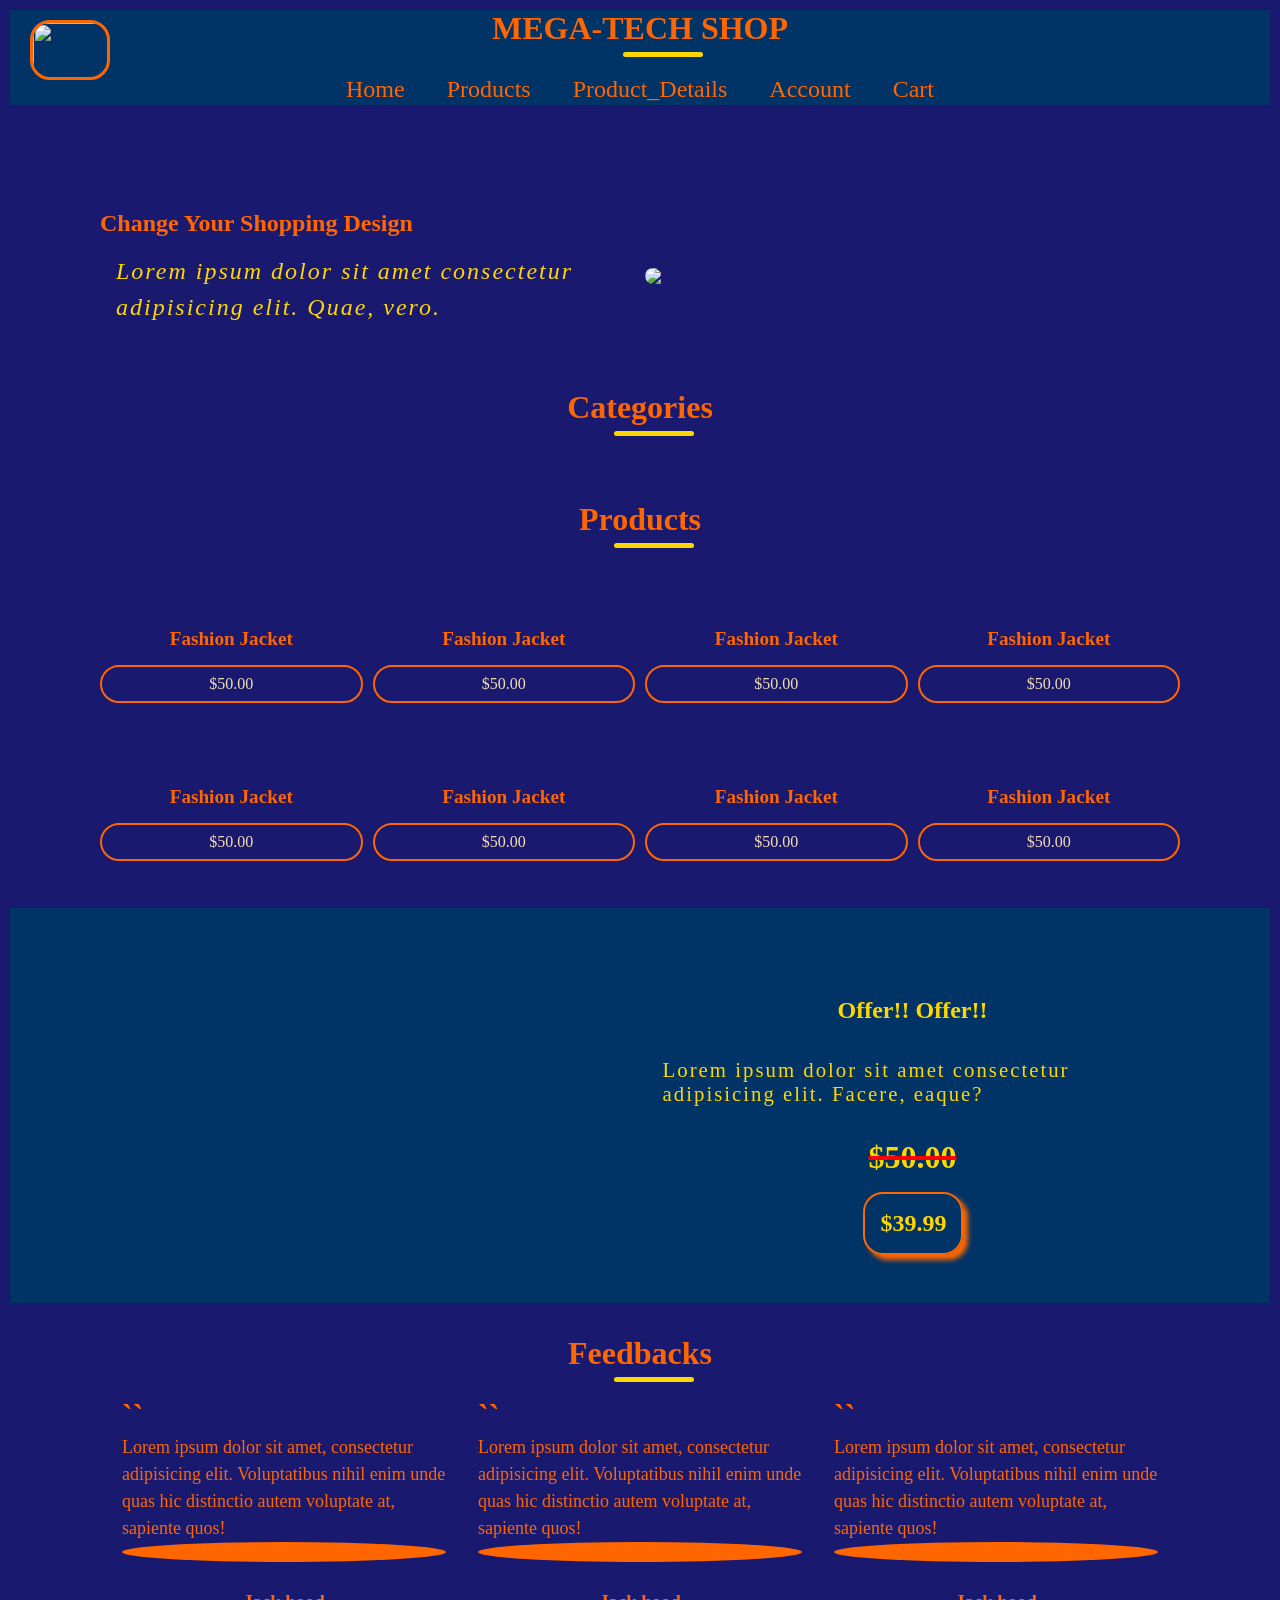
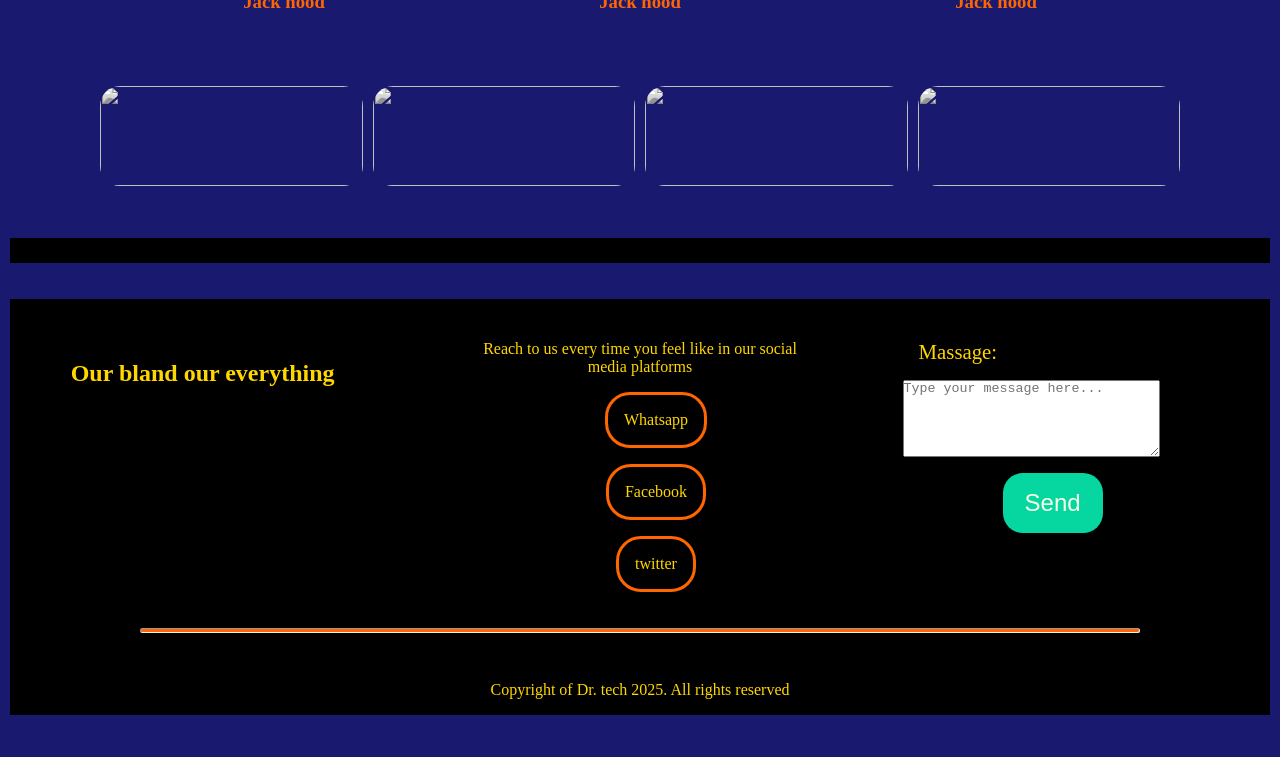
==== index.html @ 9d4eed02 "Add files via upload" ====
<!DOCTYPE html>
<html lang="en">
<head>
    <meta charset="UTF-8">
    <meta name="viewport" content="width=device-width, initial-scale=1.0">
    <title>Ecommerce website</title>
    <link rel="stylesheet" href="style.css">
</head>
<body>
    <div class="container">
        <div class="header">
            <div class="title">
                <h1>MEGA-TECH SHOP</h1>
            </div>
                <div class="navbar">
                    <div class="small_container">
                        <div class="row">
                            <div class="col_2">
                                <logo><img src="images/DR. TECH LOGO.png"></logo>
                            </div>
                            <div class="col_2">
                                <div class="icon"><img src="images/icon.png" onclick="menutoogle()"></div>
                                <nav id="menu">
                                    <ul>
                                        <li><a href="index.html">Home</a></li>
                                        <li><a href="products.html">Products</a></li>
                                        <li><a href="productDetails.html">Product_Details</a></li>
                                        <li><a href="account.html">Account</a></li>
                                        <li><a href="cart.html">Cart</a></li>
                                    </ul>
                                </nav>
                            </div>
                        </div>
                    </div>                
                </div>
            </div>


            <div class="hero" id="hero">
               <div class="small_container">
                <div class="row">
                    <div class="col_2">
                        <h3><b>Change Your Shopping Design</b></h3>
                        <p><i>Lorem ipsum dolor sit amet consectetur adipisicing elit. Quae, vero.</i></p>
                    </div>
                    <div class="col_2">
                        <img src="images/shirt.jpg">
                    </div>
                </div>
               </div>
            </div>

            <div class="categorise">
                <div class="small_container">
                    <div class="title"><h1>Categories</h1></div>
                    <div class="row">
                        <div class="col_3">
                            <img src="images/hood.jpg" alt="">
                        </div>
                        <div class="col_3">
                            <img src="images/jacket.jpg" alt="">
                        </div>
                        <div class="col_3">
                            <img src="images/hood.jpg" alt="">
                        </div>
                    </div>
                </div>
            </div>


            <div class="products">
                <div class="small_container">
                    <div class="title"><h1>Products</h1></div>
                    <div class="row">
                        <div class="col_4">
                            <img src="images/jacket.jpg" alt="">
                            <h3>Fashion Jacket</h3>
                            <p>$50.00</p>
                        </div>
                        <div class="col_4">
                            <img src="images/hood.jpg" alt="">
                            <h3>Fashion Jacket</h3>
                            <p>$50.00</p>
                        </div>
                        <div class="col_4">
                            <img src="images/shirt.jpg" alt="">
                            <h3>Fashion Jacket</h3>
                            <p>$50.00</p>
                        </div>
                        <div class="col_4">
                            <img src="images/hood.jpg" alt="">
                            <h3>Fashion Jacket</h3>
                            <p>$50.00</p>
                        </div>
                        <div class="col_4">
                            <img src="images/jacket.jpg" alt="">
                            <h3>Fashion Jacket</h3>
                            <p>$50.00</p>
                        </div>
                        <div class="col_4">
                            <img src="images/hood.jpg" alt="">
                            <h3>Fashion Jacket</h3>
                            <p>$50.00</p>
                        </div>
                        <div class="col_4">
                            <img src="images/jacket.jpg" alt="">
                            <h3>Fashion Jacket</h3>
                            <p>$50.00</p>
                        </div>
                        <div class="col_4">
                            <img src="images/shirt.jpg" alt="">
                            <h3>Fashion Jacket</h3>
                            <p>$50.00</p>
                        </div>
                    </div>
                </div>
            </div>


            <div class="offer">
                <div class="small_container">
                    <div class="row">
                        <div class="col_2">
                            <img src="images/shoes.png" alt="">
                        </div>
                        <div class="col_2">
                            <h2>Offer!! Offer!!</h2>
                            <p>Lorem ipsum dolor sit amet consectetur adipisicing elit. Facere, eaque?</p>
                            <h2>$50.00</h2>
                            <h2>$39.99</h2>
                        </div>
                    </div>
                </div>
            </div>


            <div class="testimonials">
                <div class="small_container">
                    <div class="title"><h1>Feedbacks</h1></div>
                    <div class="row">
                        <div class="col_3">
                            <h1>``</h1>
                            <p>Lorem ipsum dolor sit amet, consectetur adipisicing elit. Voluptatibus nihil enim unde quas hic distinctio autem voluptate at, sapiente quos!</p>
                            <img src="images/hood.jpg" alt="">
                            <h3>Jack hood</h3>
                        </div>
                        <div class="col_3">
                            <h1>``</h1>
                            <p>Lorem ipsum dolor sit amet, consectetur adipisicing elit. Voluptatibus nihil enim unde quas hic distinctio autem voluptate at, sapiente quos!</p>
                            <img src="images/hood.jpg" alt="">
                            <h3>Jack hood</h3>
                        </div>
                        <div class="col_3">
                            <h1>``</h1>
                            <p>Lorem ipsum dolor sit amet, consectetur adipisicing elit. Voluptatibus nihil enim unde quas hic distinctio autem voluptate at, sapiente quos!</p>
                            <img src="images/hood.jpg" alt="">
                            <h3>Jack hood</h3>
                        </div>
                    </div>
                </div>
            </div>


            <div class="blands">
                <div class="small_container">
                    <div class="row">
                        <div class="col_4">
                            <img src="images/Fluffy duffy.png" width="100" height="100">
                        </div>
                        <div class="col_4">
                            <img src="images/shoes.png" width="100" height="100">
                        </div>
                        <div class="col_4">
                            <img src="images/Fluffy duffy.png" width="100" height="100">
                        </div>
                        <div class="col_4">
                            <img src="images/shoes.png" width="100" height="100">
                        </div>
                    </div>
                </div>
            </div>

            <div class="footer">
                <div class="row">
                    <div class="col_4">

                    </div>
                </div>
            </div>
    </div> 


    <div class="footer">
        <div class="row">
            <div class="col_3">
                <img src="images/DR. TECH LOGO.png" alt="">
                <h2>Our bland our everything</h2>
            </div>
            <div class="col_3">
                <p>Reach to us every time you feel like in our social media platforms</p>
                <ul>
                    <li>Whatsapp</li>
                    <li>Facebook</li>
                    <li>twitter</li>
                </ul>
            </div>
            <div class="col_3">
                <form action="" class="message">
                    <label>Massage:</label>
                    <textarea name="message" id="" placeholder="Type your message here..." rows="5" cols="30"></textarea>
                    <button>Send</button>
                </form>
            </div>
        </div>

        <hr>
        <p>Copyright of Dr. tech 2025. All rights reserved</p>
    </div> 



    <script src="script.js"></script>
</body>
</html>
---- style.css ----
*{
    padding: 0;
    margin: 0;
    box-sizing: border-box;
}

:root{
    --LINEAR_GRADIENT: linear-gradient(#3b2f2f, #7e5c4a, #f2d786);
    --LINEAR_GRADIENT_2: linear-gradient(#1e1e2f, #4c2a59, #9e4b8a);
    --BG: #003366;
    --COLOR: #ff6600;
    --BG2: #000;
    --COLOR2: #FFD700;

    /* padding and margin */
    --SIZE: 1rem;
}

html{
    height: 100%;
    scroll-behavior: smooth;
}
body{
    min-height: 100vh;
    background-image: var(--LINEAR_GRADIENT_2) center no-repeat;
    background-color: midnightblue;
    background-size: cover;
    padding: 10px;
}

/* ----RESET---- */

.row{
    display: flex;
    gap: 10px;
    justify-content: space-evenly;
}

.col_2{
    flex-basis: 50%;
}
.col_3{
    flex-basis: 30%;
}
.col_4{
    flex-basis: 25%;
}

.col_2, .col_3, .col_4{
    margin-top: 25px;
}

.small_container{
    max-width: 1080px;
    margin: var(--SIZE) auto;
}

a:hover{
    background: var(--BG2);
    color: var(--COLOR2);
}

img{
    display: inline-block;
    border-radius: 20px;
    width: 100%;
}

/* ----HEADER---- */
.header{
    background: var(--BG);
    position: sticky;
    top: 0;
    width: 100%;
    z-index: 1;
}

.title{
    text-align: center;
    color: var(--COLOR);
    position: relative;
}

.title::after{
    content: "";
    background: var(--COLOR2);
    position: absolute;
    right: 45%;
    width: 80px;
    height: 5px;
    border: none;
    border-radius: 10px;
    margin: 5px auto;
}

.navbar .row{
    display: flex;
    flex-flow: row wrap;
}

logo{
    border: none !important;
}

logo ,logo img{
    width: 80px;
    height: 60px;
    border: 3px solid var(--COLOR);
    position: absolute;
    top: 5px;
    left: 10px;
}
nav{
    margin: var(--SIZE);
    display: grid;
    place-content: center;
}
nav ul{
    display: flex;
    justify-content: space-around;
    gap: 10px;
    margin: var(--SIZE) auto;
}
nav ul li{
    list-style: none;
    padding: var(--SIZE) 0;
}
nav ul li a{
    color: var(--COLOR);
    text-decoration: none;
    font-size: 1.5rem;
    padding: var(--SIZE);
    border-radius: 20px;
}
.icon{
    max-width: 50px;
    height: 20px;
    position: absolute;
    top: 4rem;
    right: 1rem;
    border-radius: 20px;
    box-shadow: 5px 5px 5px white;
    display: none;
    background: red;
}
.icon img{
    width: 100%;
    height: 100%;
}

.navbar .col_2{
    margin: 0;
}




/* =============HERO=============== */
.hero{
    padding: var(--SIZE);
    margin: 3rem 0 0;
}

.hero .col_2{
    display: flex;
    flex-direction: column;
    justify-content: center;
}
.hero h3{
    font-size: 1.5rem;
    color: var(--COLOR);
    font-weight: 900;
}
.hero p{
    color: var(--COLOR2);
    font-size: 1.5rem;
    margin: var(--SIZE);
    line-height: 1.5;
    letter-spacing: 2px;
    font-weight: 500;
}

.categories{
    margin: 2rem;
}

.products{
    margin: 2rem;
}

.products .row{
    margin-top: 2rem;
    flex-wrap: wrap;
    text-align: center;
}

.products .col_4{
    flex: 1 2 250px;
}

.products h3{
    color: var(--COLOR);
    margin: 15px 0;
    font-size: 1.2rem;
}
.products p{
    border: 2px solid var(--COLOR);
    border-radius: 30px;
    padding: .5rem;
    color: wheat;
    margin-bottom: 15px;
}


.offer{
    background-color: var(--BG);
    color: var(--COLOR2);
    padding: 2rem;
    animation: mover 2s linear infinite alternate;
}

.offer .col_2{
    display: flex;
    flex-flow: column;
    justify-content: center;
}

.offer h2{
    margin: var(--SIZE);
    text-align: center;
}

.offer h2:nth-child(3){
    text-decoration-line: line-through;
    text-decoration-thickness: 4px;
    text-decoration-color: red;
    font-size: 2rem;
}

.offer h2:last-child{
    width: 100px;
    margin: 0 auto;
    border-radius: 20px;
    padding: var(--SIZE);
    box-shadow: 5px 5px 5px var(--COLOR);
    border: 2px solid var(--COLOR);
}

.offer p{
    margin: 1.1rem;
    font-size: 1.3rem;
    font-family: fantasy;
    letter-spacing: 2px;
}

.testimonials{
    margin: 2rem;
    color: var(--COLOR);
}
.testimonials h1{
    font-size: 2rem;
    font-weight: 800;
}

.testimonials p{
    line-height: 1.5;
    font-size: large;
}
.testimonials img{
    border-radius: 50%;
    border: 10px solid var(--COLOR);
}
.testimonials h3{
    text-align: center;
    margin-top: 25px;
}

.blands{
    margin: 3rem;
}

.blands img{
    filter: grayscale(100%);
    object-fit: cover;
}
.blands img:hover{
    filter: grayscale(0%);
}

.footer{
    background: #000;
    color: var(--COLOR2);
}

.footer .row{
    margin: clamp(2rem, 4vh, 3rem);
}
.footer img{
    width: 150px;
    margin: var(--SIZE);
}
.footer h3{
    margin: 2rem;
}

.footer hr{
    max-width: 1000px;
    width: 100%;
    height: 5px;
    margin: var(--SIZE) auto;
    background: var(--COLOR);
    border-radius: 20px;
}
.footer .col_3 p{
    margin: 0;
}

.footer p{
    text-align: center;
    margin: 2rem;
    padding: var(--SIZE);
}
.footer .col_3 ul{
    margin-left: 2rem;
    list-style: none;
    display: flex;
    flex-flow: column;
    gap: var(--SIZE);
}

.footer .col_3 ul li{
    border: 3px solid var(--COLOR);
    border-radius: 25px;
    text-align: center;
    padding: var(--SIZE);
    max-width: 25vw;
    margin: 0 auto;

}
.footer .col_3 ul li:hover{
    transform: translateY(-5px);
    box-shadow: 5px 5px 5px lime;
}

.message{
    margin: 0 auto;
    width: 80%;
    display: grid;
    place-content: center;
}

.message label{
    font-size: 1.3rem;
    padding: var(--SIZE);
}

.message button{
    border: none;
    padding: var(--SIZE);
    border-radius: 20px;
    margin-top: var(--SIZE);
    width: 100px;
    margin-left: 100px;
    background: #06d6a0;
    color: #f8ffe5;
    font-size: 1.5rem;
}
.message button:hover{
    box-shadow: 10px 10px 8px var(--COLOR) inset;
    transform: translateY(5px);
}
@media only screen and (max-width: 600px){

    logo{
        display: none;
    }

    .col_2, .col_3, .col_4{
        flex-flow: column wrap;
        flex: 1 2 100%;
        margin: 0 auto;
    }

    .row{
        flex-flow: column;
    }


  /*   ===============header================== */
  

    logo ,logo img{
        max-width: 150px;
        border: 2px solid var(--COLOR);
        margin: var(--SIZE) 0 0;
        padding: 0;
    }

    .icon{
        display: block;
    }

    .header .row{
        flex-flow: row;
        flex-wrap: nowrap;
        gap: 2px;
        margin: 0;
        padding: 0;
    }

    .header .row .col_2{
        flex-basis: 50%;
        margin: 0;
        padding: 0;        
    }
    .header .title{
        margin-top: 10px;
        padding-top: 10px;
    }
    nav{
        position: absolute;
        overflow: hidden;
        margin: 0;
        left: 5%;
        font-size: .3rem;
        padding: 0;
        z-index: 1;
    }
    nav ul{
        display: flex;
        flex-flow: row wrap;
        margin: 0;
        padding: 0;
        row-gap: auto;
    }
    
    nav ul li{
        list-style: none;
        margin: 0;
        padding: 5px 3px;
    }
    nav ul li a{
        text-decoration: none;
        font-size: 1rem;
        border-radius: 20px;
        margin: 0;
        padding: 0;
        color: #000;
    }

    .footer .col_3{
        display: grid;
        place-content: center;
    }
    .footer .col_3 img{
        margin: var(--SIZE) auto;
    }
    
    .title::after{
        position: absolute;
        right: clamp(5rem);
    }
}

/* ----------ACCOUNT PAGE-------------- */

.accountPage{
    padding: var(--SIZE);
    background: radial-gradient(#fff, #ffd6d6);
    display: grid;
    height: auto;
    place-content: center;
    position: relative;
    padding-top: 8rem;
    padding-bottom: 16rem;
    margin-top: 6rem;
}
.accountPage img{
    margin: 0 1rem;
}

.accountPage img:hover{
    transform: scale(0,2) rotate(1000deg);
    transition-duration: 1s;
}

.accountPage .row{
    gap: 10px 2rem;
}

.logHeader span{
    font-size: larger;
    font-weight: 600;
    padding: .5rem;
    margin: 15px;
    cursor: pointer;
}
.logHeader{
    margin-left: 10%;
    white-space: nowrap;
}

.logHeader span:hover{
    color: #9e4b8a;
    box-shadow: 5px 5px 10px #000;
    border: none;
    border-radius: 10px;
}

.form{
    position: relative;
    background: red; 
}

.accountPage form{
    position: absolute;
    display: flex;
    flex-flow: column;
    gap: var(--SIZE);
    margin: var(--SIZE);
    padding: var(--SIZE);
}

form input{
    padding: .6rem;
    border: none;
    box-shadow: 6px 6px 10px #f2d786;
    color: purple;
}

input:focus{
    box-shadow: 5px 5px 10px #ff6600 inset;
    outline: none;
    color: purple;
    transform: scale(1.1);
    transition-duration: 1s;
}

form button{
    background: #ff6600;
    border: none;
    border-radius: 15px;
    padding: .5rem;
}

#signup a{
    text-decoration: none;
    text-align: center;
    color: #000;
}

#login{
   left: 300px;
   display: none;
}
#signup{
    left: 0px;
}

#indicator{
    width: 50px;
    height: 7px;
    background: #ff6600;
    margin: 5px 0 0 35px;
    transform: translateX(100px);
    border-radius: 10px;
    transition-duration: 2s;
}


/* -------------CART pAGE-------- */

.cart_page{
    padding-top: 15rem;
    margin: 10rem 3rem 0;
    padding: 10rem 3rem 0;
}

.cart{
    background: radial-gradient(#fff, #ff523b);
    margin: 80px auto;
}

.cart .table1 td{
    border-bottom: 3px dotted #ff523b;
}
.cart .table1 td:nth-child(-1){
    border: none;
}
.cart table{
    width: 100%;
    border-collapse: collapse;
    border-radius: 30px;
}

.cart table th{
    background: #9e4b8a;
    padding: .5rem;
    text-align: center;
    color: #ff523b;
    justify-content: center;
    align-items: center;
}
table td{
    width: auto;
}
.cart_info{
    display: grid;
    place-content: center;
}
.cart_info div{
        padding-top: 10px;
        padding-left: 3px;
        flex-basis: 70px;
        display: grid;
}

.cart_info img{
    width: 80px;
    border: 2px solid #ff6600;
    margin-top: 10px;
}
.cart_info h2{
    font-size: .9rem;
}    

.cart_info a{
    text-decoration: none;
    color: red;
    font-weight: 600;
    box-shadow: -5px 5px 5px #fff inset;
    padding: .1rem .5rem;
    border-radius: 9px;
    background: #eaff02;
    text-transform: uppercase;
    display: grid;
    place-content: center;
}
.cart input{
    width: 50px;
    height: 45px;
    display: flex;
    align-content: center;
    padding: .5rem;
    margin: 10px auto;
    border: none;
    border-radius: 9px;
}

.cart tr p{
    text-align: center;
    font-size: 1rem;
    font-weight: 600;
    color: purple;
    margin-bottom: .5rem;
}

.cart_total{
    color: rgb(63, 0, 63);
    background: #ff523b83;
    font-size: 1rem;
    font-weight: 800;
    display: flex;
    justify-content: flex-end;
}
.cart_total table{
    border-top: 5px solid red;
    max-width: 50%;
    width: 100%;
    padding: 2rem;
    margin-top: 15px;
}
.cart_total table tr td{
    padding: var(--SIZE);
    white-space: nowrap;
}

/* ----------------PRODUCTS-------------- */
.products .row:first-child{
    display: flex;
    flex-flow: row nowrap;
    justify-content: space-between;
}

.products h2{
    color: #ff523b;
}

.products select{
    padding: 5px 15px;
    color: #ff6600;
    font-weight: 600;
    border-radius: 10px;
    animation: mover 5s linear infinite alternate;

}
.products select:focus{
    outline: none;
}

.products option{
    font-size: 12px;
    text-align: center;
    border: none;
    border-radius: 26px;
}

@keyframes mover{
    from{transform: translateX(10px);}
    to{transform: translateX(-10px);}
}

/* --------PRODUCTS DETAILS-------------- */
.productsDetails .col_2{
    padding: 10px;
    display: grid;
    place-content: center;
}

.productsDetails .col_2 img{
    padding: 0;
}

.productsDetails .col_2 p{
    font-size: 1.2rem;
    font-weight: bold;
    color: wheat;
    max-width: 80%;
}

.productsDetails .col_2 h2, .productsDetails .col_2 h1{
    color: #ff523b;
    margin: 5px 0;
}

select:focus{
    outline: none;
}

.productsDetails .col_2 select, .productsDetails .col_2 input{
    padding: .5rem;
    width: 80px;
    font-size: 10px;
    margin: 10px;
    background: #f2d786;
    border-radius: 10px;
}
.productsDetails .col_2 button{
    background: #ff523b;
    border-radius: 10px;
    width: 80px;
    margin: 10px auto;
    padding: 3px;
}
.smallImgs{
    display: flex;
    justify-content: space-between;
    margin-top: 10px;
}
.smallImgCol{
    flex-basis: 24%;
}
.smallImgCol img{
    border-radius: 7px;
}
.smallImgCol img:hover{
    animation: mover .30s linear infinite alternate-reverse;
}
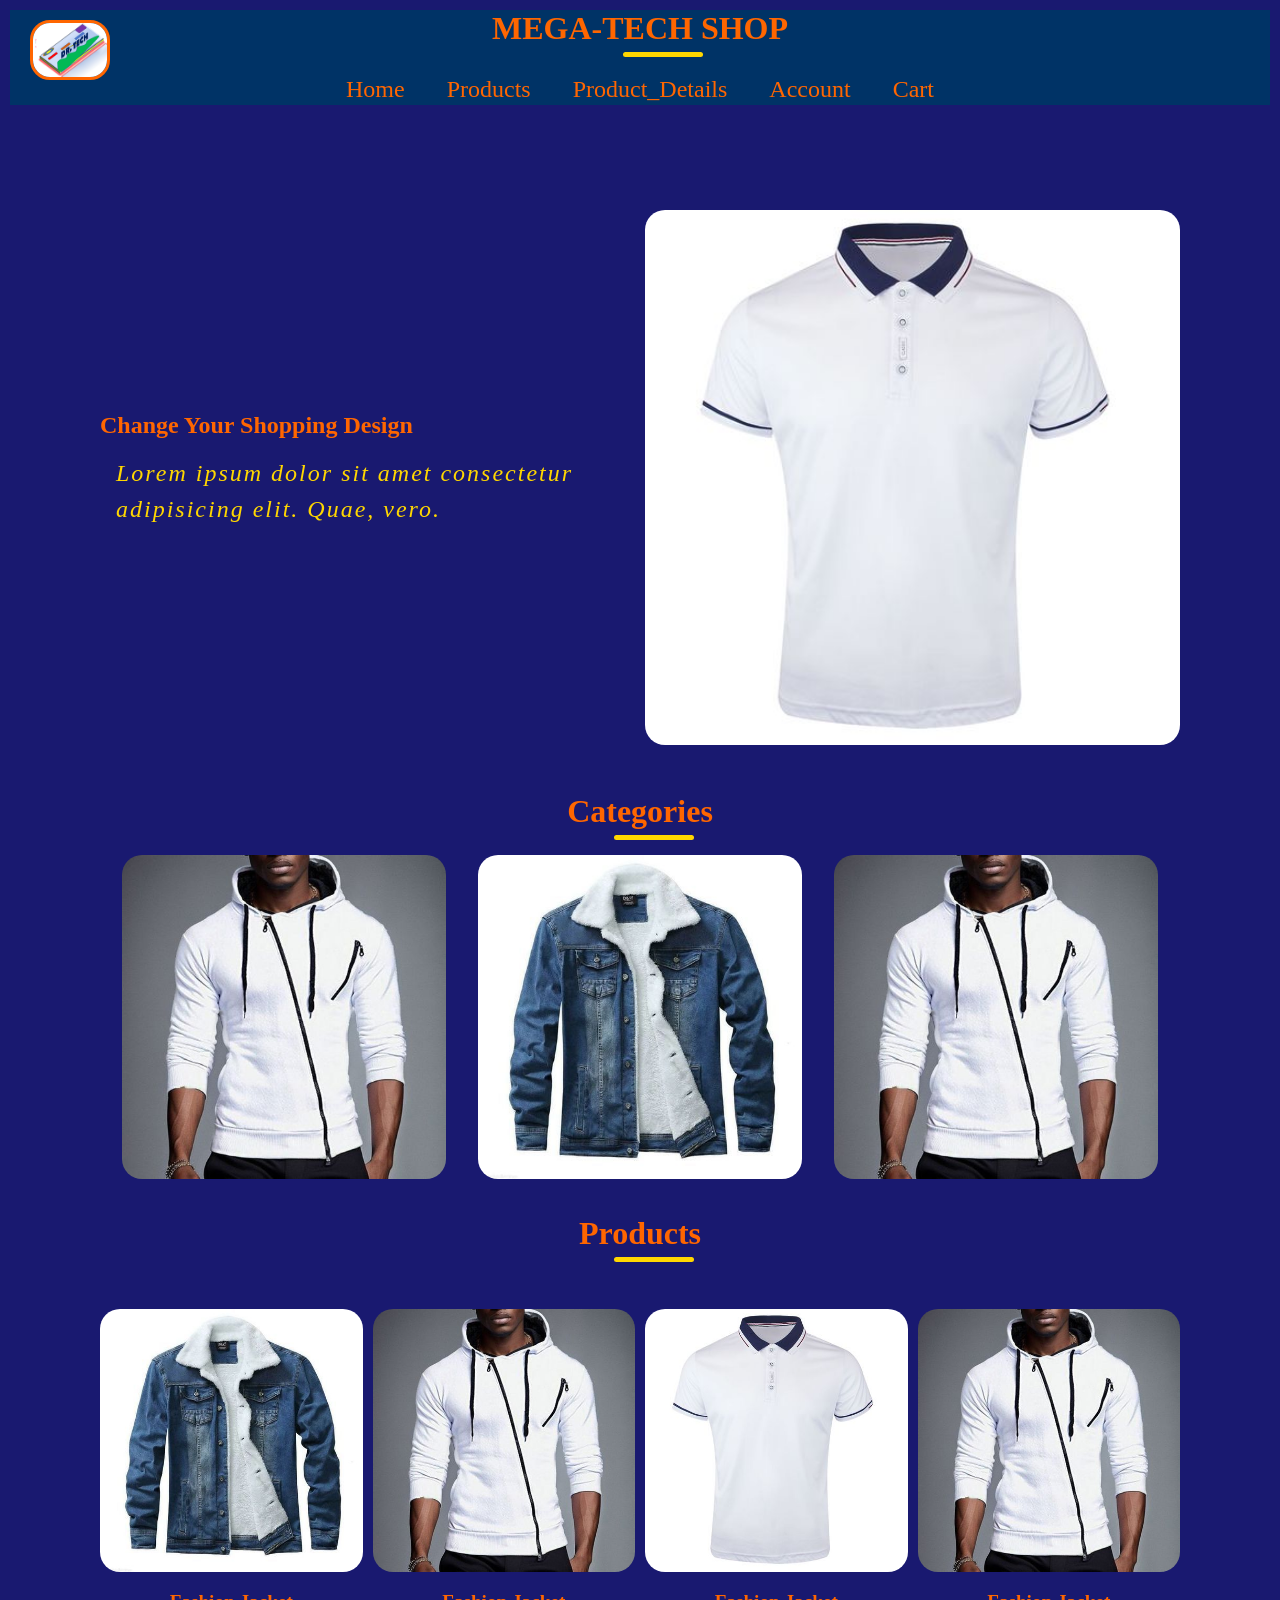
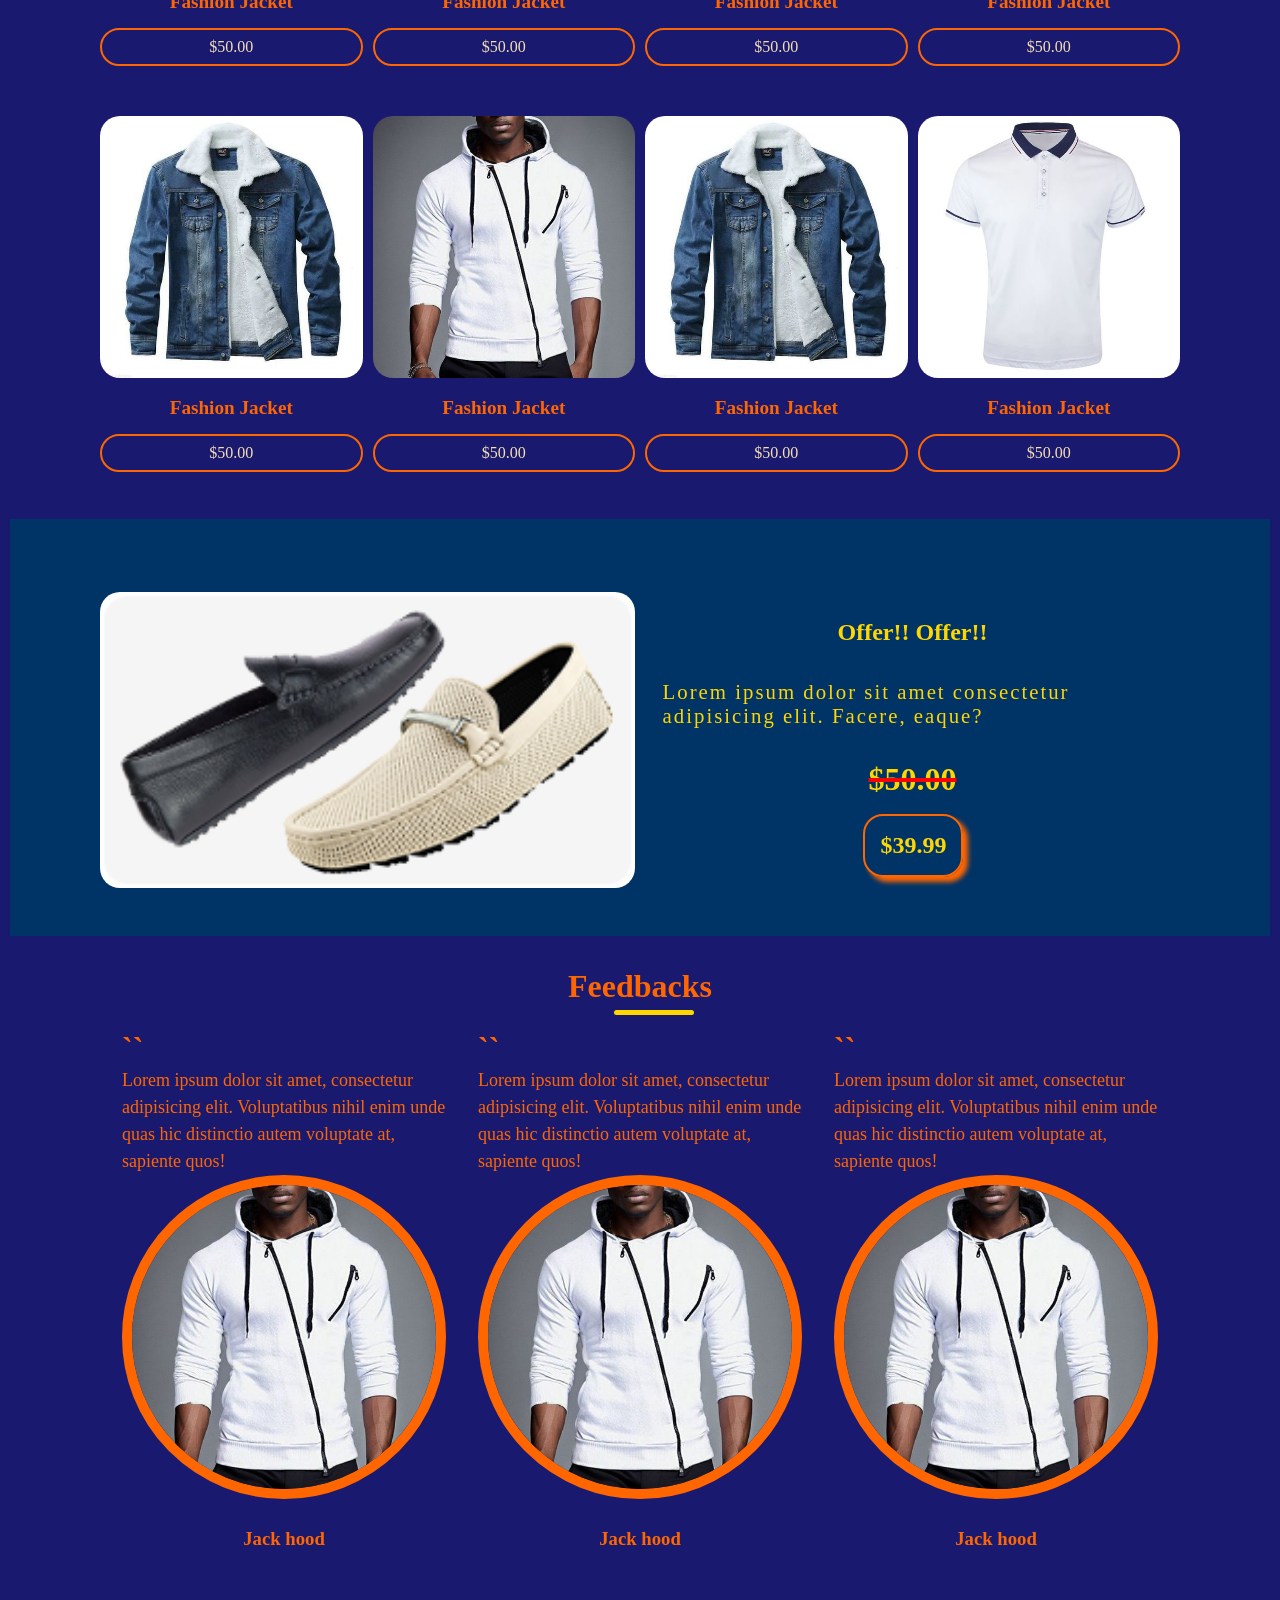
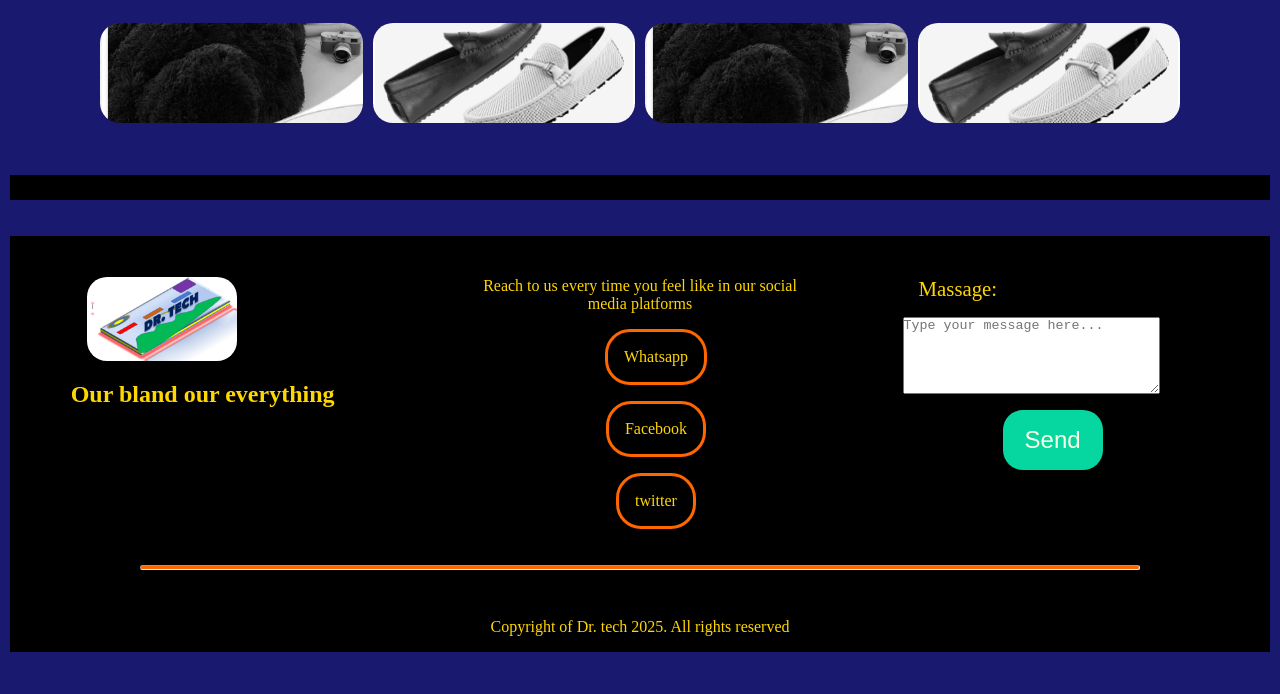
==== commit 915e7d4b: "Fix HTML structure and update image paths" ====
--- a/index.html
+++ b/index.html
@@ -16,7 +16,7 @@
                     <div class="small_container">
                         <div class="row">
                             <div class="col_2">
-                                <logo><img src="images/DR. TECH LOGO.png"></logo>
+                                <logo><img src="./DR. TECH LOGO.png"></logo>
                             </div>
                             <div class="col_2">
                                 <div class="icon"><img src="images/icon.png" onclick="menutoogle()"></div>
@@ -44,7 +44,7 @@
                         <p><i>Lorem ipsum dolor sit amet consectetur adipisicing elit. Quae, vero.</i></p>
                     </div>
                     <div class="col_2">
-                        <img src="images/shirt.jpg">
+                        <img src="./shirt.jpg">
                     </div>
                 </div>
                </div>
@@ -55,13 +55,13 @@
                     <div class="title"><h1>Categories</h1></div>
                     <div class="row">
                         <div class="col_3">
-                            <img src="images/hood.jpg" alt="">
-                        </div>
-                        <div class="col_3">
-                            <img src="images/jacket.jpg" alt="">
-                        </div>
-                        <div class="col_3">
-                            <img src="images/hood.jpg" alt="">
+                            <img src="./hood.jpg" alt="">
+                        </div>
+                        <div class="col_3">
+                            <img src="./jacket.jpg" alt="">
+                        </div>
+                        <div class="col_3">
+                            <img src="./hood.jpg" alt="">
                         </div>
                     </div>
                 </div>
@@ -73,42 +73,42 @@
                     <div class="title"><h1>Products</h1></div>
                     <div class="row">
                         <div class="col_4">
-                            <img src="images/jacket.jpg" alt="">
-                            <h3>Fashion Jacket</h3>
-                            <p>$50.00</p>
-                        </div>
-                        <div class="col_4">
-                            <img src="images/hood.jpg" alt="">
-                            <h3>Fashion Jacket</h3>
-                            <p>$50.00</p>
-                        </div>
-                        <div class="col_4">
-                            <img src="images/shirt.jpg" alt="">
-                            <h3>Fashion Jacket</h3>
-                            <p>$50.00</p>
-                        </div>
-                        <div class="col_4">
-                            <img src="images/hood.jpg" alt="">
-                            <h3>Fashion Jacket</h3>
-                            <p>$50.00</p>
-                        </div>
-                        <div class="col_4">
-                            <img src="images/jacket.jpg" alt="">
-                            <h3>Fashion Jacket</h3>
-                            <p>$50.00</p>
-                        </div>
-                        <div class="col_4">
-                            <img src="images/hood.jpg" alt="">
-                            <h3>Fashion Jacket</h3>
-                            <p>$50.00</p>
-                        </div>
-                        <div class="col_4">
-                            <img src="images/jacket.jpg" alt="">
-                            <h3>Fashion Jacket</h3>
-                            <p>$50.00</p>
-                        </div>
-                        <div class="col_4">
-                            <img src="images/shirt.jpg" alt="">
+                            <img src="./jacket.jpg" alt="">
+                            <h3>Fashion Jacket</h3>
+                            <p>$50.00</p>
+                        </div>
+                        <div class="col_4">
+                            <img src="./hood.jpg" alt="">
+                            <h3>Fashion Jacket</h3>
+                            <p>$50.00</p>
+                        </div>
+                        <div class="col_4">
+                            <img src="./shirt.jpg" alt="">
+                            <h3>Fashion Jacket</h3>
+                            <p>$50.00</p>
+                        </div>
+                        <div class="col_4">
+                            <img src="./hood.jpg" alt="">
+                            <h3>Fashion Jacket</h3>
+                            <p>$50.00</p>
+                        </div>
+                        <div class="col_4">
+                            <img src="./jacket.jpg" alt="">
+                            <h3>Fashion Jacket</h3>
+                            <p>$50.00</p>
+                        </div>
+                        <div class="col_4">
+                            <img src="./hood.jpg" alt="">
+                            <h3>Fashion Jacket</h3>
+                            <p>$50.00</p>
+                        </div>
+                        <div class="col_4">
+                            <img src="./jacket.jpg" alt="">
+                            <h3>Fashion Jacket</h3>
+                            <p>$50.00</p>
+                        </div>
+                        <div class="col_4">
+                            <img src="./shirt.jpg" alt="">
                             <h3>Fashion Jacket</h3>
                             <p>$50.00</p>
                         </div>
@@ -121,7 +121,7 @@
                 <div class="small_container">
                     <div class="row">
                         <div class="col_2">
-                            <img src="images/shoes.png" alt="">
+                            <img src="./shoes.png" alt="">
                         </div>
                         <div class="col_2">
                             <h2>Offer!! Offer!!</h2>
@@ -141,19 +141,19 @@
                         <div class="col_3">
                             <h1>``</h1>
                             <p>Lorem ipsum dolor sit amet, consectetur adipisicing elit. Voluptatibus nihil enim unde quas hic distinctio autem voluptate at, sapiente quos!</p>
-                            <img src="images/hood.jpg" alt="">
+                            <img src="./hood.jpg" alt="">
                             <h3>Jack hood</h3>
                         </div>
                         <div class="col_3">
                             <h1>``</h1>
                             <p>Lorem ipsum dolor sit amet, consectetur adipisicing elit. Voluptatibus nihil enim unde quas hic distinctio autem voluptate at, sapiente quos!</p>
-                            <img src="images/hood.jpg" alt="">
+                            <img src="./hood.jpg" alt="">
                             <h3>Jack hood</h3>
                         </div>
                         <div class="col_3">
                             <h1>``</h1>
                             <p>Lorem ipsum dolor sit amet, consectetur adipisicing elit. Voluptatibus nihil enim unde quas hic distinctio autem voluptate at, sapiente quos!</p>
-                            <img src="images/hood.jpg" alt="">
+                            <img src="./hood.jpg" alt="">
                             <h3>Jack hood</h3>
                         </div>
                     </div>
@@ -165,16 +165,16 @@
                 <div class="small_container">
                     <div class="row">
                         <div class="col_4">
-                            <img src="images/Fluffy duffy.png" width="100" height="100">
-                        </div>
-                        <div class="col_4">
-                            <img src="images/shoes.png" width="100" height="100">
-                        </div>
-                        <div class="col_4">
-                            <img src="images/Fluffy duffy.png" width="100" height="100">
-                        </div>
-                        <div class="col_4">
-                            <img src="images/shoes.png" width="100" height="100">
+                            <img src="./Fluffy duffy.png" width="100" height="100">
+                        </div>
+                        <div class="col_4">
+                            <img src="./shoes.png" width="100" height="100">
+                        </div>
+                        <div class="col_4">
+                            <img src="./Fluffy duffy.png" width="100" height="100">
+                        </div>
+                        <div class="col_4">
+                            <img src="./shoes.png" width="100" height="100">
                         </div>
                     </div>
                 </div>
@@ -193,7 +193,7 @@
     <div class="footer">
         <div class="row">
             <div class="col_3">
-                <img src="images/DR. TECH LOGO.png" alt="">
+                <img src="./DR. TECH LOGO.png" alt="">
                 <h2>Our bland our everything</h2>
             </div>
             <div class="col_3">
@@ -221,4 +221,4 @@
 
     <script src="script.js"></script>
 </body>
-</html>+</html>
